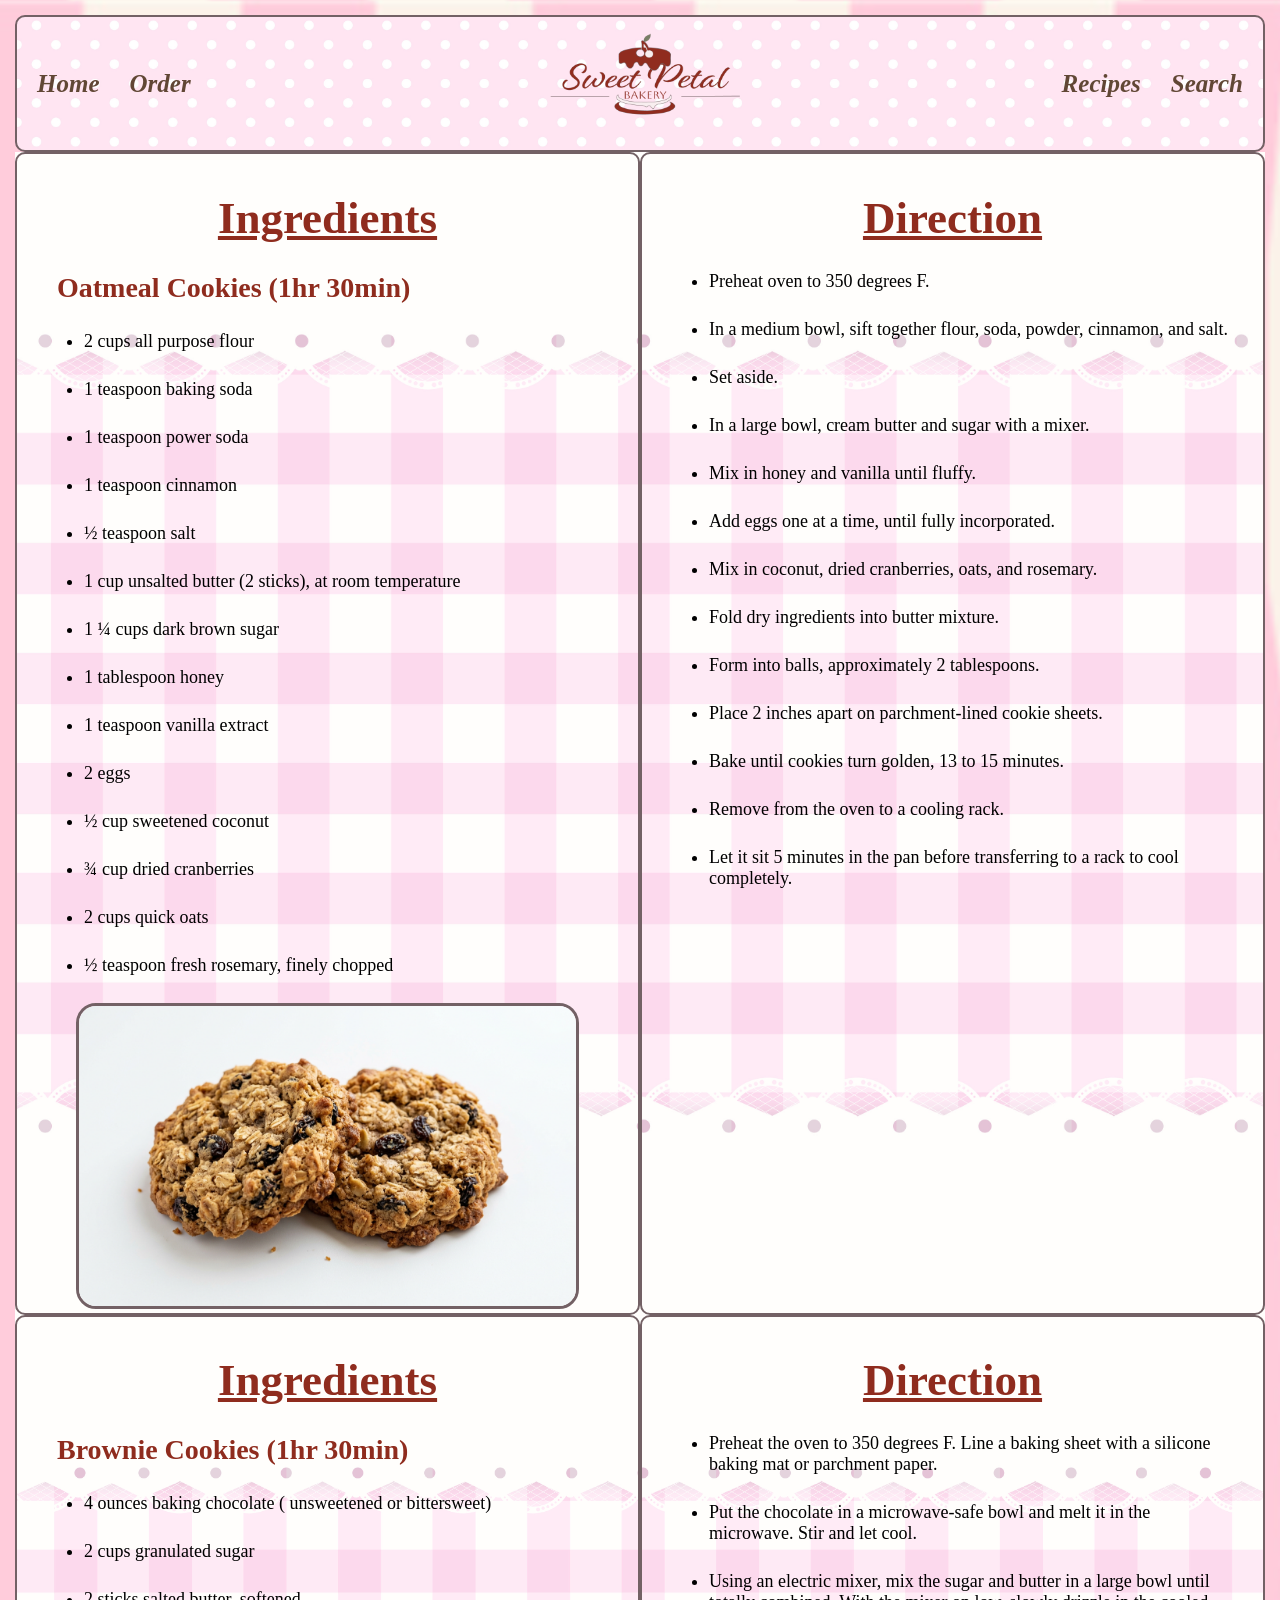
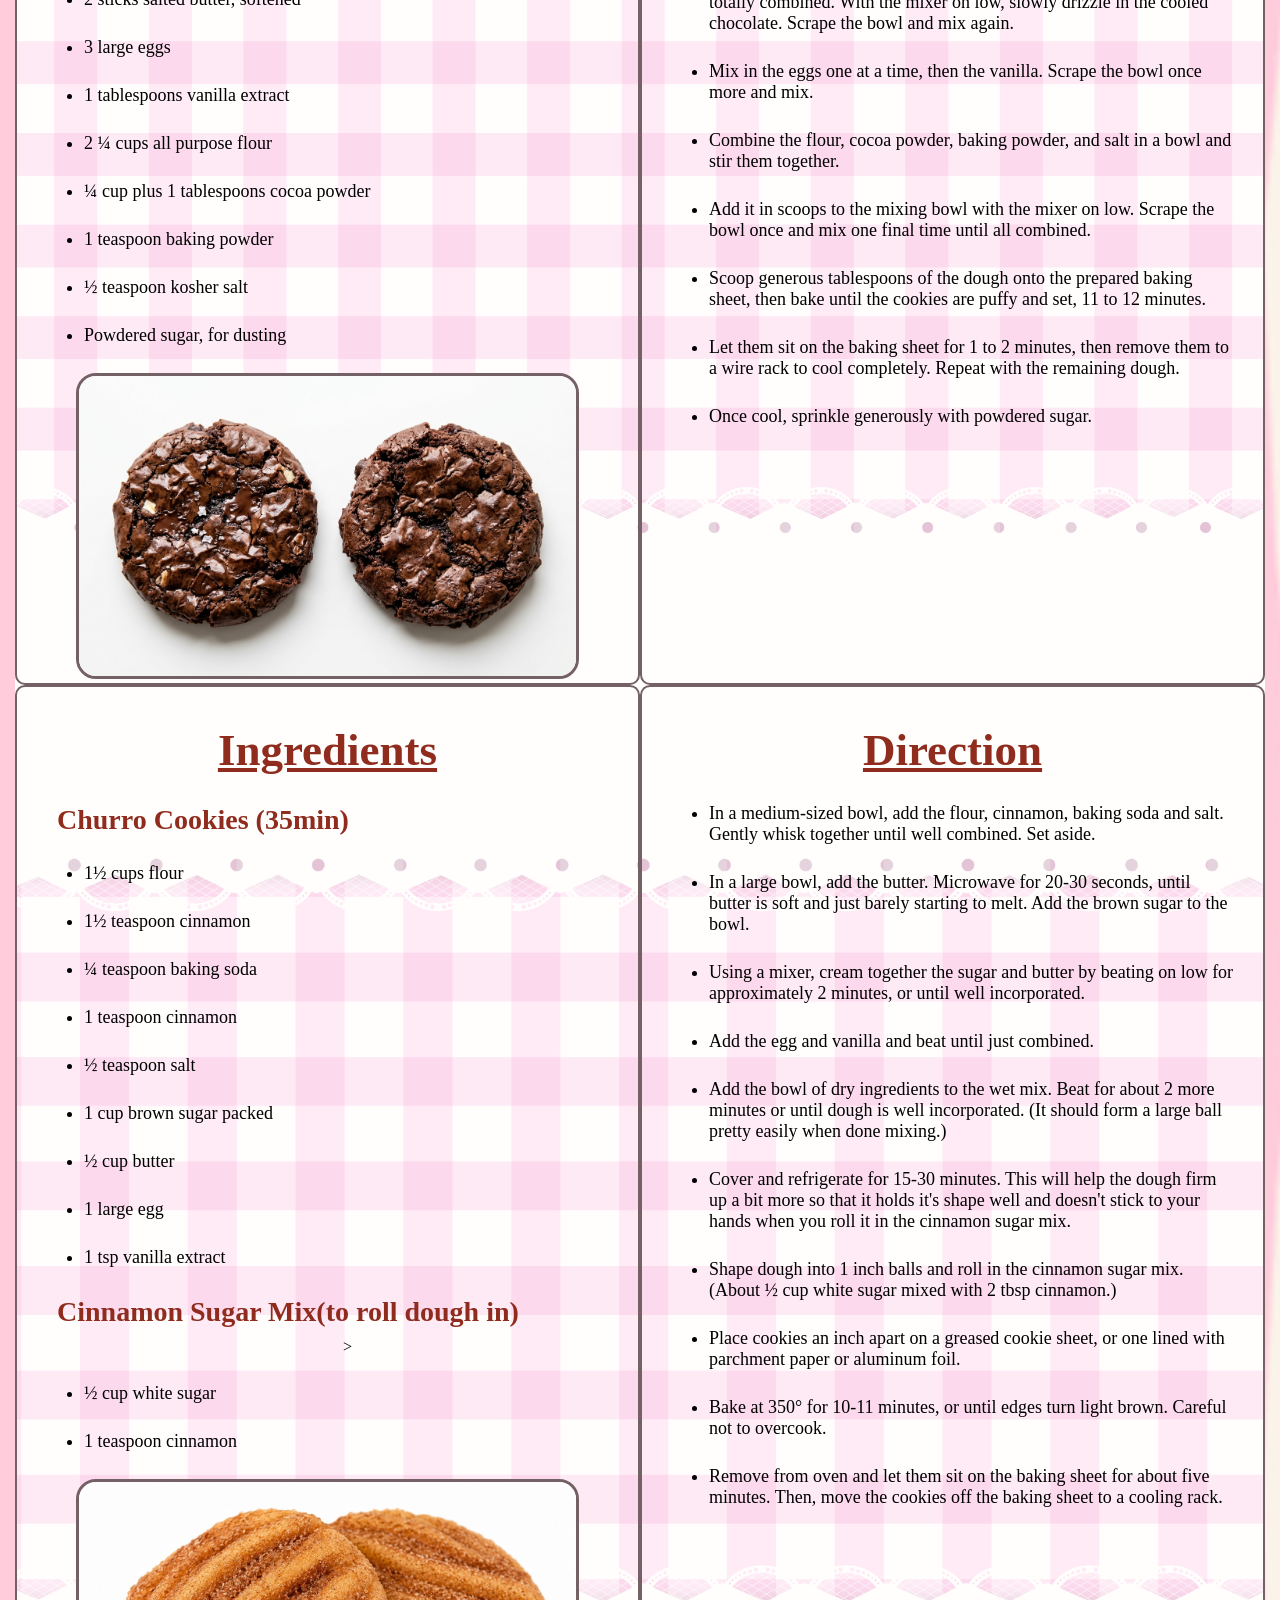
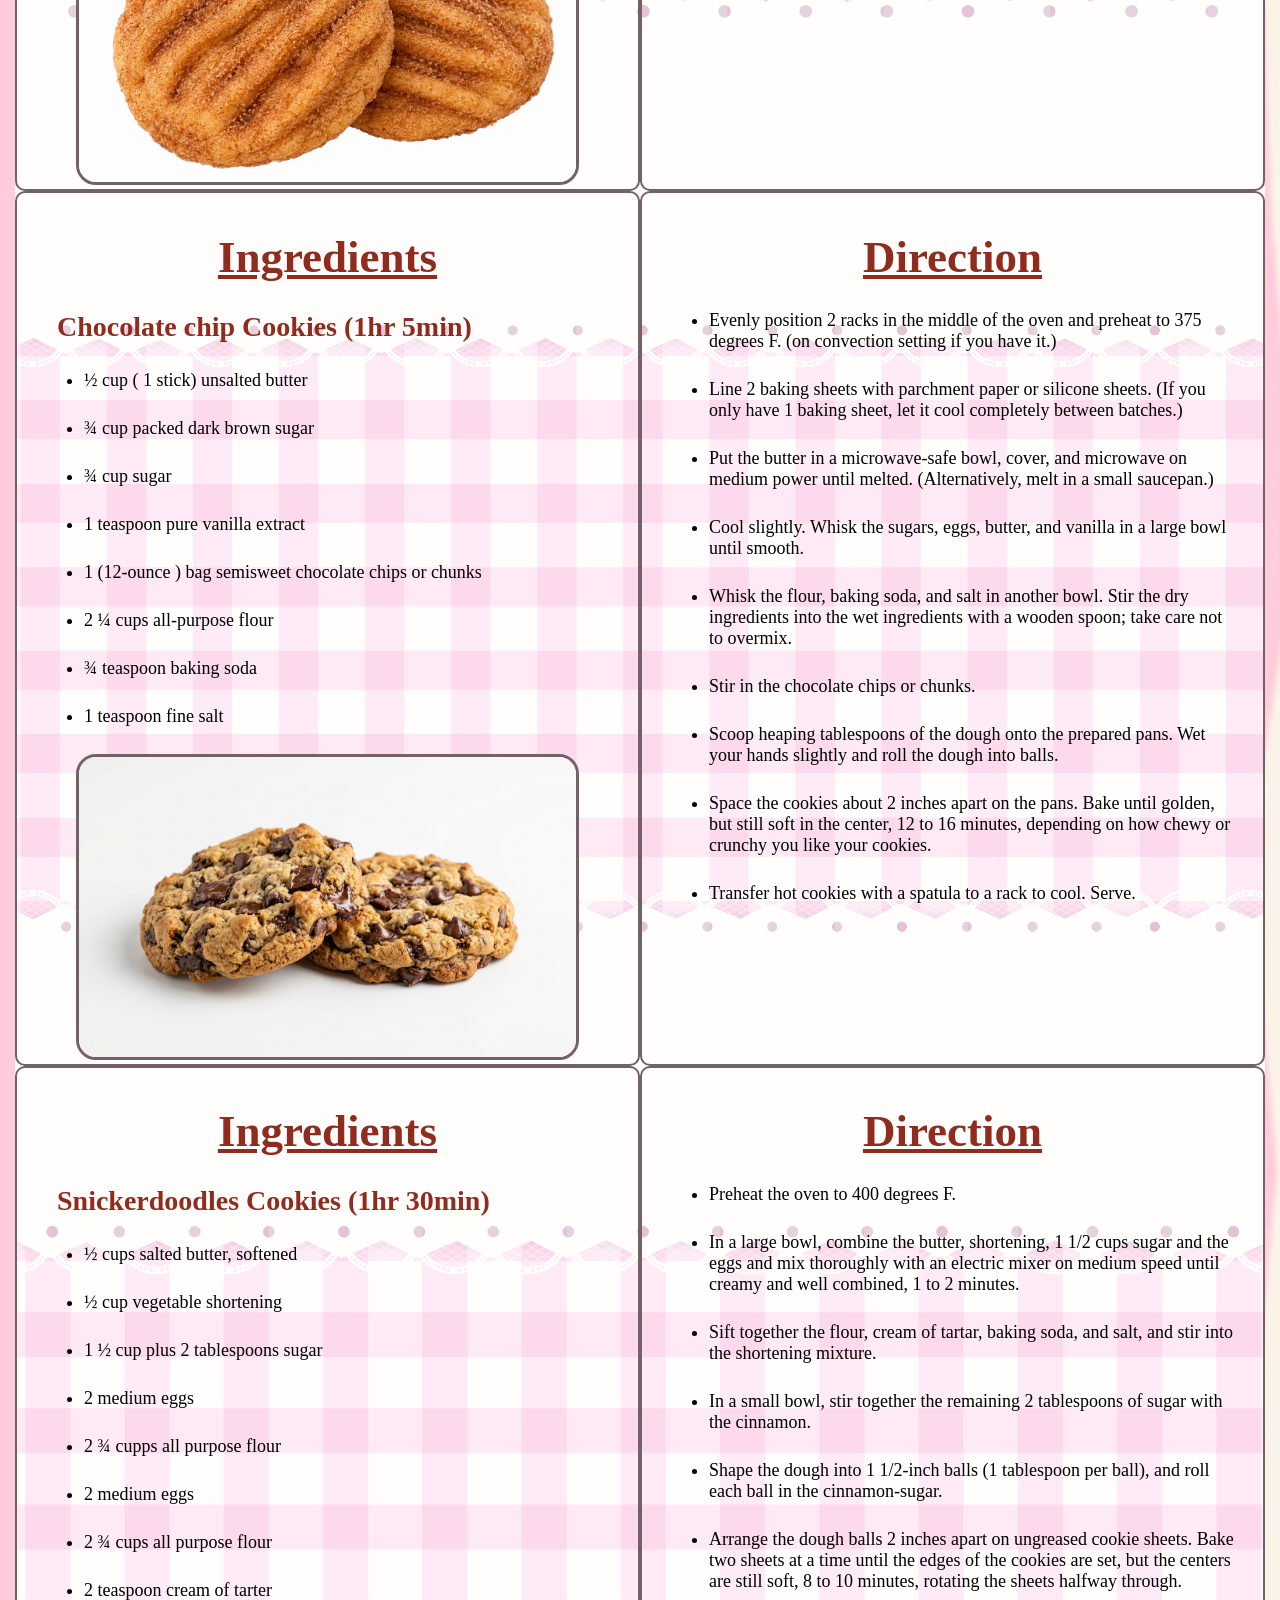
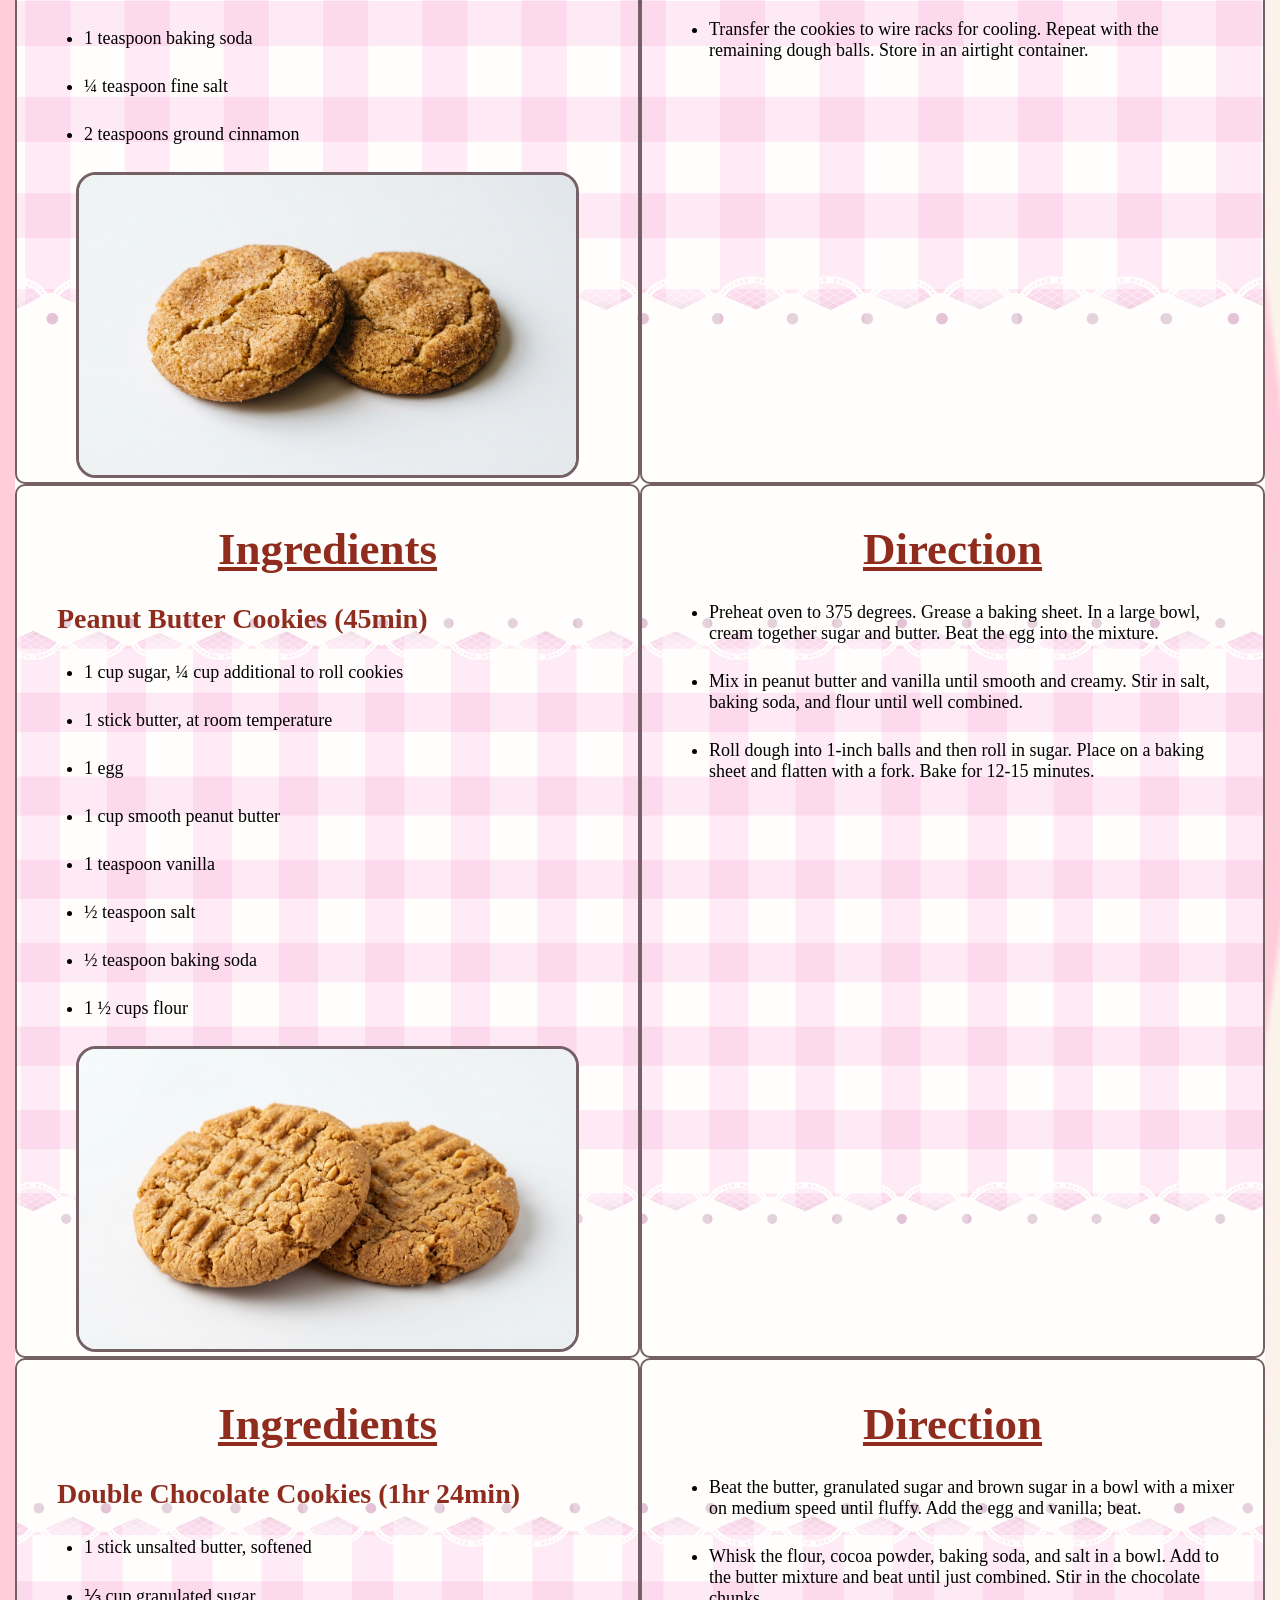
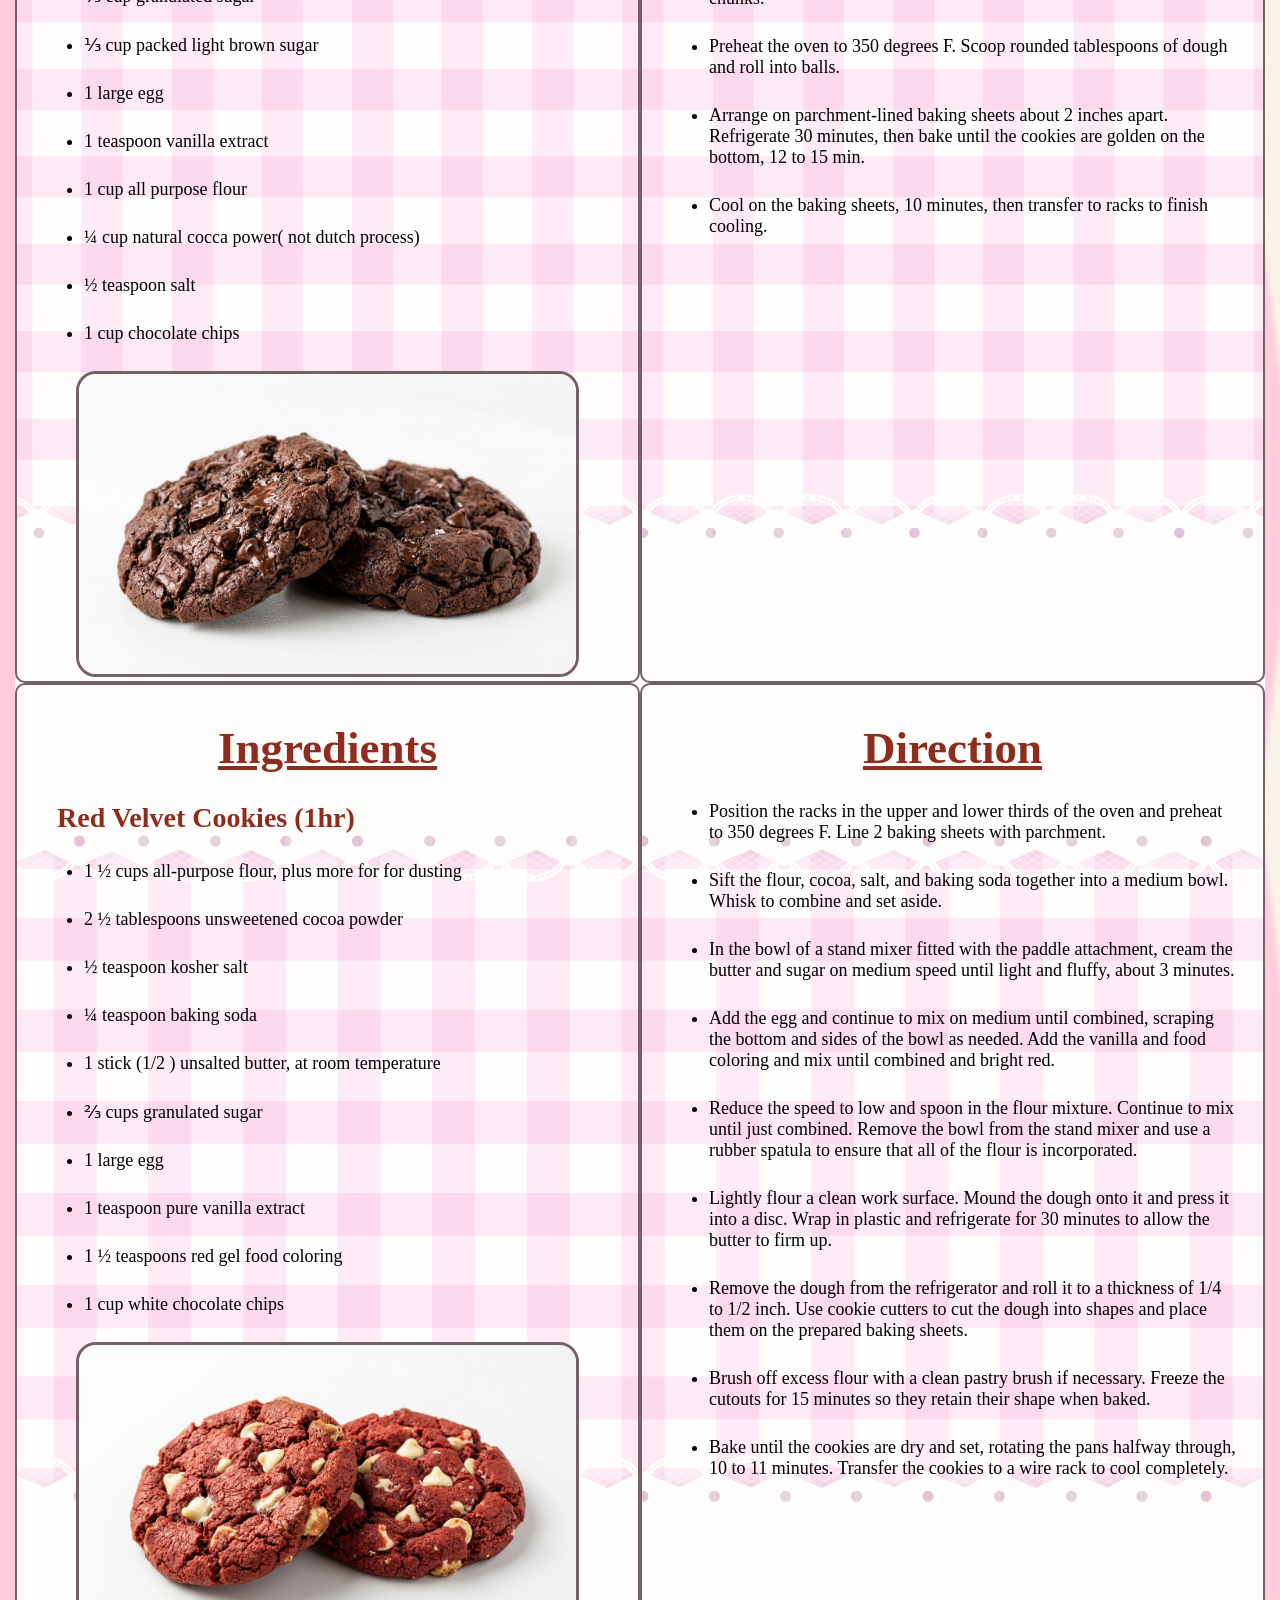
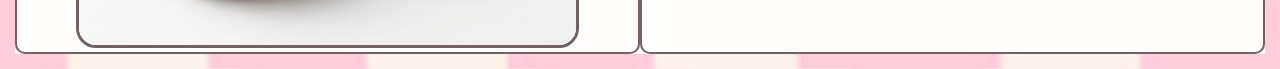
==== cookies.html @ 39dd864c "updated and added new html, css" ====
<!DOCTYPE html>
<html lang="en">
<head>
    <meta charset="UTF-8">
    <meta name="viewport" content="width=device-width, initial-scale=1.0">
    <title>Cookie Recipes</title>
    <link rel="stylesheet" href="cookies.css">
</head>
<body>
      <!--Header-->
    <header>
   <div class="header">
    <nav>
        <div class="nav-left">
            <a href="index.html">Home</a>
            <a href="order.html">Order</a>
        </nav>
       
        <div class="logo">
       <img src="images/logo2.png" alt="Sweet Petal Bakery Logo">
    </div>
    <nav>
        <div class="nav-right">
            <a href="recipes.html">Recipes</a>
            <a href="search">Search</a>
        </div>
    </nav>
    </div>
</header>
<!--Recipes Section-->
<div class="recipe-container">
    <div> <h2>Ingredients</h2>
        <ul>
            <h3>Oatmeal Cookies (1hr 30min)</h3>
            <li>2 cups all purpose flour</li>
            <li>1 teaspoon baking soda</li>
            <li>1 teaspoon power soda</li>
            <li>1 teaspoon cinnamon</li>
            <li>½ teaspoon salt</li>
            <li>1 cup unsalted butter (2 sticks), at room temperature</li>
            <li>1 ¼ cups dark brown sugar</li>
            <li>1 tablespoon honey</li>
            <li>1 teaspoon vanilla extract</li>
            <li>2 eggs</li>
            <li>½ cup sweetened coconut</li>
            <li>¾ cup dried cranberries</li>
            <li>2 cups quick oats</li>
            <li>½ teaspoon fresh rosemary, finely chopped</li>
        </ul>
        <img src="images/oatmeal cookies .png" alt="Oatmeal Cookies">
    </div>
    <div><h2>Direction</h2>
        <ul>
           <li>Preheat oven to 350 degrees F.</li>
        <li>In a medium bowl, sift together flour, soda, powder, cinnamon, and salt. 
        <li>Set aside.</li>
        <li>In a large bowl, cream butter and sugar with a mixer.
        <li> Mix in honey and vanilla until fluffy.</li>
        <li>Add eggs one at a time, until fully incorporated. 
        <li>Mix in coconut, dried cranberries, oats, and rosemary.</li>
        <li>Fold dry ingredients into butter mixture. 
        <li>Form into balls, approximately 2 tablespoons.</li>
        <li>Place 2 inches apart on parchment-lined cookie sheets.</li>
        <li>Bake until cookies turn golden, 13 to 15 minutes.</li>
        <li>Remove from the oven to a cooling rack.
        <li> Let it sit 5 minutes in the pan before transferring to a rack to cool completely.</li>
        </ul>
    </div>
</div>
<div class="recipe-container">
    <div> <h2>Ingredients</h2>
        <ul>
            <h3>Brownie Cookies (1hr 30min)</h3>
            <li>4 ounces baking chocolate ( unsweetened or bittersweet)</li>
            <li>2 cups granulated sugar</li>
            <li>2 sticks salted butter, softened </li>
            <li> 3 large eggs</li>
            <li>1 tablespoons vanilla extract</li>
            <li>2 ¼ cups all purpose flour</li>
            <li>¼  cup plus 1 tablespoons cocoa powder</li>
            <li>1 teaspoon baking powder</li>
            <li>½ teaspoon kosher salt</li>
            <li>Powdered sugar, for dusting</li>
        </ul>
        <img src="images/ brownies cookies .png" alt="Brownies Cookies">
    </div>
    <div><h2>Direction</h2>
        <ul>
        <li>Preheat the oven to 350 degrees F. Line a baking sheet with a silicone baking mat or parchment paper.</li>
        <li>Put the chocolate in a microwave-safe bowl and melt it in the microwave. Stir and let cool.</li>
        <li>Using an electric mixer, mix the sugar and butter in a large bowl until totally combined. With the mixer on low, slowly drizzle in the cooled chocolate. Scrape the bowl and mix again.</li>
        <li>Mix in the eggs one at a time, then the vanilla. Scrape the bowl once more and mix.</li>
        <li>Combine the flour, cocoa powder, baking powder, and salt in a bowl and stir them together.</li>
        <li>Add it in scoops to the mixing bowl with the mixer on low. Scrape the bowl once and mix one final time until all combined.</li>
        <li>Scoop generous tablespoons of the dough onto the prepared baking sheet, then bake until the cookies are puffy and set, 11 to 12 minutes.</li>
        <li>Let them sit on the baking sheet for 1 to 2 minutes, then remove them to a wire rack to cool completely. Repeat with the remaining dough.</li>
       <li>Once cool, sprinkle generously with powdered sugar.</li>
    </ul>
    </div>
    </div><div class="recipe-container">
    <div> <h2>Ingredients</h2>
        <ul>
            <h3> Churro Cookies (35min)</h3>
            <li>1½ cups flour</li>
            <li>1½ teaspoon cinnamon</li>
            <li>¼ teaspoon baking soda</li>
            <li>1 teaspoon cinnamon</li>
            <li>½ teaspoon salt</li>
            <li>1 cup brown sugar packed</li>
            <li>½ cup butter</li>
            <li>1 large egg</li>
            <li>1 tsp vanilla extract</li>
            <h3>Cinnamon Sugar Mix(to roll dough in)</h3>>
            <li>½ cup white sugar</li>
            <li>1 teaspoon cinnamon</li>
        </ul>
        <img src="images/Churro.jpg" alt="Churro Cookies">
    </div>
    <div><h2>Direction</h2>
        <ul>
           <li>In a medium-sized bowl, add the flour, cinnamon, baking soda and salt. Gently whisk together until well combined. Set aside.</li>
        <li>In a large bowl, add the butter. Microwave for 20-30 seconds, until butter is soft and just barely starting to melt. Add the brown sugar to the bowl.</li>
        <li>Using a mixer, cream together the sugar and butter by beating on low for approximately 2 minutes, or until well incorporated.</li>
        <li>Add the egg and vanilla and beat until just combined.</li>
        <li>Add the bowl of dry ingredients to the wet mix. Beat for about 2 more minutes or until dough is well incorporated. (It should form a large ball pretty easily when done mixing.)</li>
        <li>Cover and refrigerate for 15-30 minutes. This will help the dough firm up a bit more so that it holds it's shape well and doesn't stick to your hands when you roll it in the cinnamon sugar mix.</li>
        <li>Shape dough into 1 inch balls and roll in the cinnamon sugar mix. (About ½ cup white sugar mixed with 2 tbsp cinnamon.)</li>
        <li>Place cookies an inch apart on a greased cookie sheet, or one lined with parchment paper or aluminum foil.</li>
        <li>Bake at 350° for 10-11 minutes, or until edges turn light brown. Careful not to overcook.</li>
        <li>Remove from oven and let them sit on the baking sheet for about five minutes. Then, move the cookies off the baking sheet to a cooling rack.</li>
        </ul>
    </div>
    </div>
    <div class="recipe-container">
    <div> <h2>Ingredients</h2>
        <ul>
            <h3>Chocolate chip Cookies (1hr 5min)</h3>
            <li>½ cup ( 1 stick) unsalted butter</li>
            <li>¾ cup packed dark brown sugar</li>
            <li>¾ cup sugar</li>
            <li>1 teaspoon pure vanilla extract</li>
            <li>1 (12-ounce ) bag semisweet chocolate chips or chunks</li>
            <li>2 ¼ cups all-purpose flour</li>
            <li>¾ teaspoon baking soda</li>
            <li>1 teaspoon fine salt</li>
        </ul>
        <img src="images/chocolate cookie .png" alt="Chocolate Cookies">
    </div>
    <div><h2>Direction</h2>
        <ul>
        <li>Evenly position 2 racks in the middle of the oven and preheat to 375 degrees F. (on convection setting if you have it.)</li>
        <li>Line 2 baking sheets with parchment paper or silicone sheets. (If you only have 1 baking sheet, let it cool completely between batches.)</li> 
        <li>Put the butter in a microwave-safe bowl, cover, and microwave on medium power until melted. (Alternatively, melt in a small saucepan.)</li>
        <li>Cool slightly. Whisk the sugars, eggs, butter, and vanilla in a large bowl until smooth.</li>
        <li>Whisk the flour, baking soda, and salt in another bowl. Stir the dry ingredients into the wet ingredients with a wooden spoon; take care not to overmix.</li>
        <li>Stir in the chocolate chips or chunks.</li> 
        <li>Scoop heaping tablespoons of the dough onto the prepared pans. Wet your hands slightly and roll the dough into balls.</li>
        <li>Space the cookies about 2 inches apart on the pans. Bake until golden, but still soft in the center, 12 to 16 minutes, depending on how chewy or crunchy you like your cookies.</li> 
        <li>Transfer hot cookies with a spatula to a rack to cool. Serve.</li>
        </ul>
    </div>
    </div>
    <div class="recipe-container">
    <div> <h2>Ingredients</h2>
        <ul>
            <h3>Snickerdoodles Cookies (1hr 30min)</h3>
           <li>½ cups salted butter, softened </li>
           <li> ½ cup vegetable shortening</li>
            <li>1 ½ cup plus 2 tablespoons sugar</li>
           <li>2 medium eggs</li>
           <li> 2 ¾ cupps all purpose flour</li>
           <li>2 medium eggs</li>
            <li>2 ¾ cups all purpose flour</li>
           <li> 2 teaspoon cream of tarter</li>
            <li>1 teaspoon baking soda</li>
           <li> ¼ teaspoon fine salt</li>
           <li> 2 teaspoons ground cinnamon</li>

        </ul>
        <img src="images/snickerdooble cookies.png" alt="Snickerdoodles Cookies">
    </div>
    <div><h2>Direction</h2>
        <ul>
           <li>Preheat the oven to 400 degrees F.</li>
        <li>In a large bowl, combine the butter, shortening, 1 1/2 cups sugar and the eggs and mix thoroughly with an electric mixer on medium speed until creamy and well combined, 1 to 2 minutes.</li>
        <li>Sift together the flour, cream of tartar, baking soda, and salt, and stir into the shortening mixture.</li>
        <li>In a small bowl, stir together the remaining 2 tablespoons of sugar with the cinnamon.</li>
        <li>Shape the dough into 1 1/2-inch balls (1 tablespoon per ball), and roll each ball in the cinnamon-sugar.</li>
        <li>Arrange the dough balls 2 inches apart on ungreased cookie sheets. Bake two sheets at a time until the edges of the cookies are set, but the centers are still soft, 8 to 10 minutes, rotating the sheets halfway through.</li>
        <li>Transfer the cookies to wire racks for cooling. Repeat with the remaining dough balls. Store in an airtight container.</li>
        </ul>
    </div>
    </div>
    <div class="recipe-container">
    <div> <h2>Ingredients</h2>
        <ul>
            <h3>Peanut Butter Cookies (45min)</h3>
           <li>1 cup sugar, ¼ cup additional to roll cookies</li>
           <li>1 stick butter, at room temperature</li>
            <li>1 egg</li>
           <li>1 cup smooth peanut butter</li>
           <li>1 teaspoon vanilla</li>
           <li>½ teaspoon salt</li>
            <li>½ teaspoon baking soda</li>
           <li> 1 ½ cups flour</li>
        </ul>
        <img src="images/peanut butter cookies .png" alt="Peanut Butter Cookies">
    </div>
    <div><h2>Direction</h2>
        <ul>
            <li>Preheat oven to 375 degrees. Grease a baking sheet. In a large bowl, cream together sugar and butter. Beat the egg into the mixture.</li>
            <li> Mix in peanut butter and vanilla until smooth and creamy. Stir in salt, baking soda, and flour until well combined.</li>
            <li>Roll dough into 1-inch balls and then roll in sugar. Place on a baking sheet and flatten with a fork. Bake for 12-15 minutes.</li>
        </ul>
    </div>
    </div>
    <div class="recipe-container">
    <div> <h2>Ingredients</h2>
        <ul>
            <h3>Double Chocolate Cookies (1hr 24min)</h3>
           <li>1 stick unsalted butter, softened </li>
           <li> ⅓ cup granulated sugar</li>
            <li>⅓ cup packed light brown sugar</li>
           <li>1 large egg</li>
           <li> 1 teaspoon vanilla extract</li>
           <li>1 cup all purpose flour</li>
            <li>¼ cup natural cocca power( not dutch process)</li>
           <li> ½ teaspoon salt</li>
            <li>1 cup chocolate chips</li>
        </ul>
        <img src="images/ double chocolate cookie .png" alt="Double Chcoclate chips Cookies">
    </div>
    <div><h2>Direction</h2>
        <ul>
            <li>Beat the butter, granulated sugar and brown sugar in a bowl with a mixer on medium speed until fluffy. Add the egg and vanilla; beat.</li>
            <li>Whisk the flour, cocoa powder, baking soda, and salt in a bowl. Add to the butter mixture and beat until just combined. Stir in the chocolate chunks.</li>
            <li>Preheat the oven to 350 degrees F. Scoop rounded tablespoons of dough and roll into balls.</li>
            <li>Arrange on parchment-lined baking sheets about 2 inches apart. Refrigerate 30 minutes, then bake until the cookies are golden on the bottom, 12 to 15 min.</li>
            <li>Cool on the baking sheets, 10 minutes, then transfer to racks to finish cooling.</li>
        </ul>
    </div>
    </div><div class="recipe-container">
    <div> <h2>Ingredients</h2>
        <ul>
            <h3>Red Velvet Cookies (1hr)</h3>
           <li>1 ½ cups all-purpose flour, plus more for for dusting </li>
           <li> 2 ½ tablespoons unsweetened cocoa powder</li>
            <li>½ teaspoon kosher salt</li>
           <li>¼ teaspoon baking soda</li>
           <li> 1 stick (1/2 ) unsalted butter, at room temperature</li>
           <li>⅔ cups granulated sugar</li>
            <li>1 large egg</li>
           <li> 1 teaspoon pure vanilla extract</li>
            <li>1 ½ teaspoons red gel food coloring</li>
           <li> 1 cup white chocolate chips</li>
        </ul>
        <img src="images/ red velvet cookie.png" alt="Red Velvet Cookies">
    </div>
    <div><h2>Direction</h2>
        <ul>
           <li>Position the racks in the upper and lower thirds of the oven and preheat to 350 degrees F. Line 2 baking sheets with parchment.</li>
            <li>Sift the flour, cocoa, salt, and baking soda together into a medium bowl. Whisk to combine and set aside.</li>
            <li>In the bowl of a stand mixer fitted with the paddle attachment, cream the butter and sugar on medium speed until light and fluffy, about 3 minutes.</li>
            <li>Add the egg and continue to mix on medium until combined, scraping the bottom and sides of the bowl as needed. Add the vanilla and food coloring and mix until combined and bright red.</li>
            <li>Reduce the speed to low and spoon in the flour mixture. Continue to mix until just combined. Remove the bowl from the stand mixer and use a rubber spatula to ensure that all of the flour is incorporated.</li>
            <li>Lightly flour a clean work surface. Mound the dough onto it and press it into a disc. Wrap in plastic and refrigerate for 30 minutes to allow the butter to firm up.</li>
            <li>Remove the dough from the refrigerator and roll it to a thickness of 1/4 to 1/2 inch. Use cookie cutters to cut the dough into shapes and place them on the prepared baking sheets.</li>
            <li>Brush off excess flour with a clean pastry brush if necessary. Freeze the cutouts for 15 minutes so they retain their shape when baked.</li>
            <li>Bake until the cookies are dry and set, rotating the pans halfway through, 10 to 11 minutes. Transfer the cookies to a wire rack to cool completely.</li>
      
        </ul>
    </div>
    </div>

<div class="clearfix"></div>
</body>
</html>
---- cookies.css ----
body{ 
    margin:0;
    padding: 15px;
    background-color:#F7ECED ;
    background-image: url(images/lines.jpeg);
    background-size: cover;
    background-position: center;
    font-family:'Times New Roman', Times, serif;
}
.header{
    display:flex;
    justify-content:space-between;
    align-items:center;
    background-image: url(images/dots\ .jpeg);
    background-size: cover;
    background-position: center;
    border-radius: 10px;
    border: 2px solid #736165;
    min-height: 120px;
}
.nav-left{
    justify-content: flex-end;
    display: flex;
    gap: 30px;
    padding: 20px;
    align-items: center;
    font-size: 25px;
    font-style: italic;
    font-weight: bold;
    font-family: bodoni book, serif;

}
.nav-right{
    justify-content: flex-start;
    font-size: 25px;
    display: flex;
    align-items: center;
    gap: 30px;
    padding: 20px;
    font-weight: bold;
    font-family: bodoni book, serif;
    font-style: italic;

}
.nav-left a, .nav-right a{
    text-decoration: none;
    color: #614735;
    align-items: center;
    display: flex;
}
.logo img{
    width: 200px;
    height: auto;
    object-fit: cover;
    margin-left: 10%;
}

.recipe-container{ 
    display:flex;
    flex-direction: row;
    background-image: url(images/bow1.jpeg);
    background-size: cover;
    background-position: center;
}
.recipe-container div{
     gap:10px;
    width: 350%;
    box-sizing: border-box;
    border: 2px solid #736165;
    border-radius: 10px;
    text-align: center;
}
.recipe-container h2{
     font-size: 45px;
    text-align: center;
    font-weight: bold;
    color: #8F2C1E;
    text-decoration: underline;
    font-weight: bold;
    font-family:Marlon, cursive;
    margin-bottom: 10px;
}
.recipe-container h3{
     font-size: 28px;
      text-align: left;
    font-weight: bold;
    color: #8F2C1E;
    font-weight: bold;
    font-family:Marlon, serif;
    margin-bottom: 10px;
}

.recipe-container li{
     margin-bottom: 10px;
    text-align: left;
    font-family: bodoni book, serif;
    font-size: 18px;
    margin: 27px;
}
.recipe-container img{
    width: 80%;
    height: 300px;
    border-radius: 20px;
    border: 3px solid #736165;
    object-fit: cover;
}
more-info{
    display: none;}

@media only screen and (max-width: 700px) {
    .favorites{
        width: 40.999%;
        margin: 7px 0;
    }}
@media only screen and (max-width: 1000px) {
    .gallery img{
        width: 60%;
        height: 150px;
    }
}
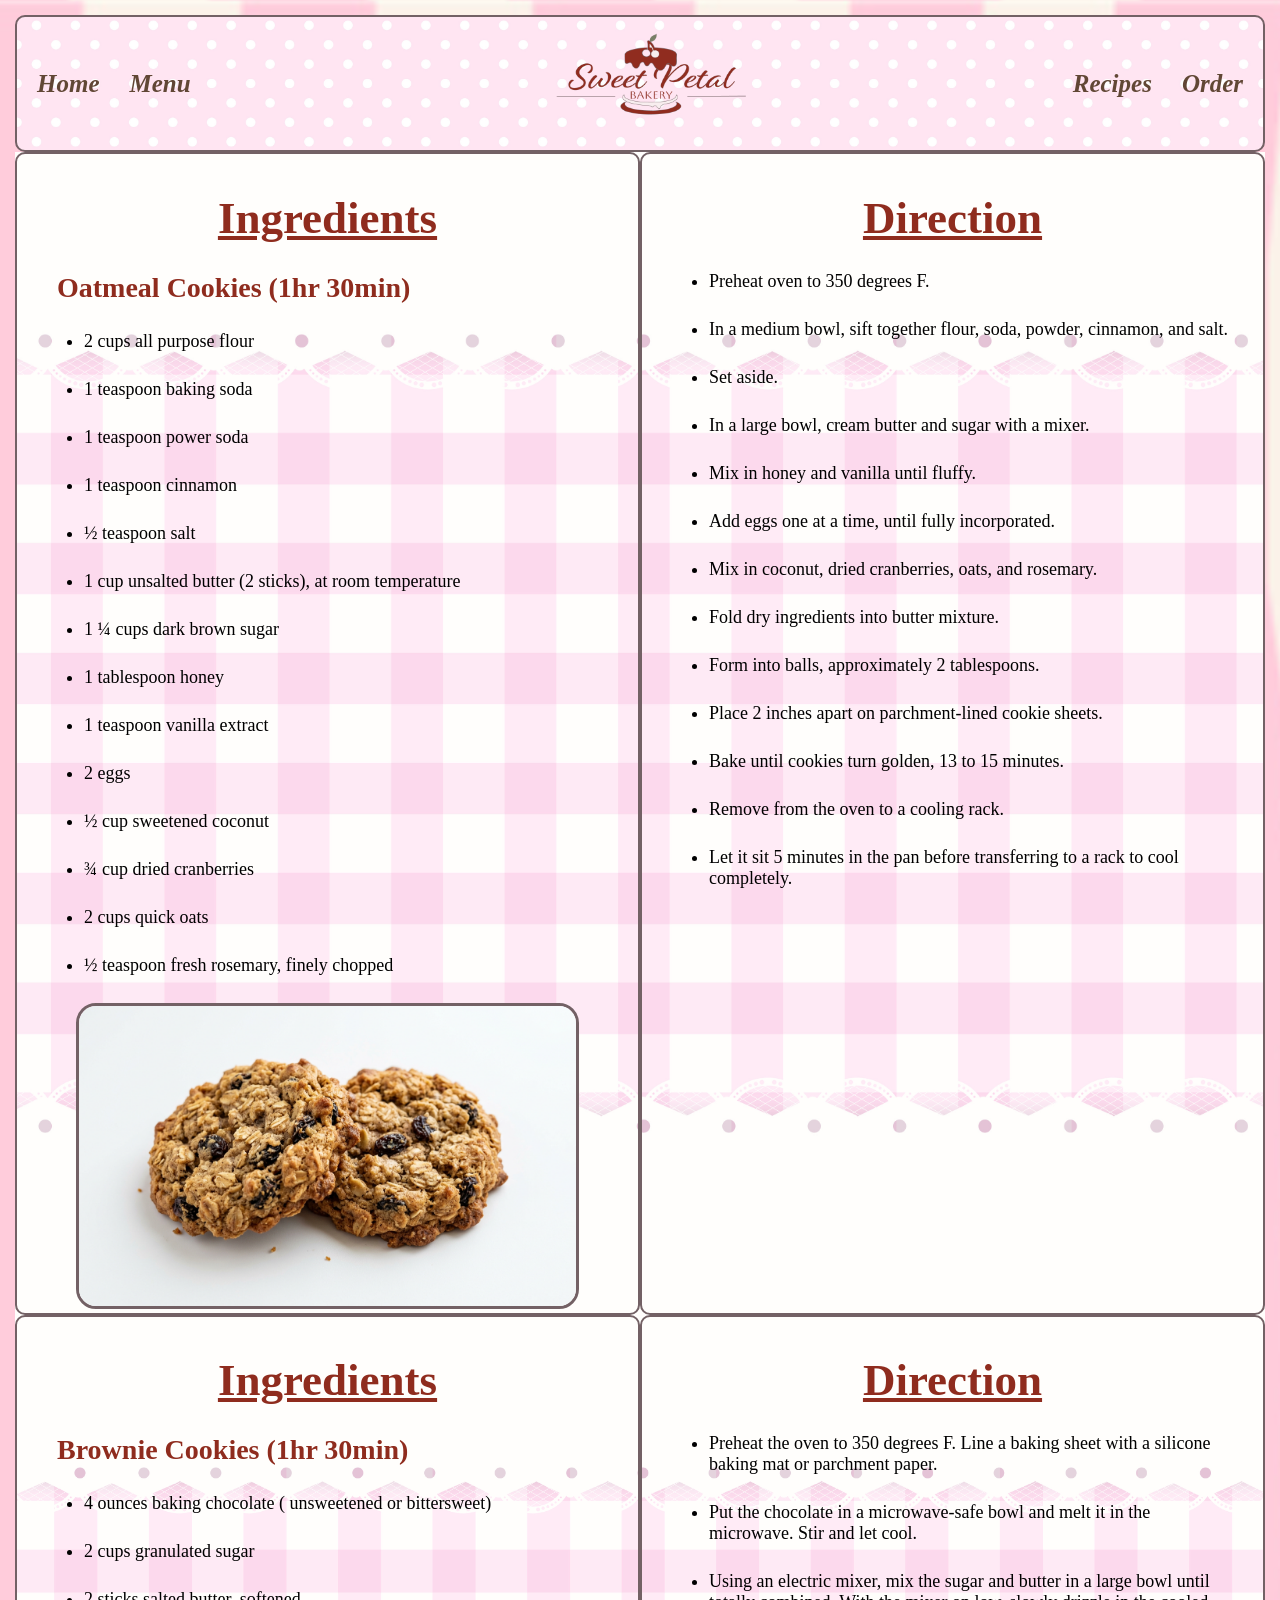
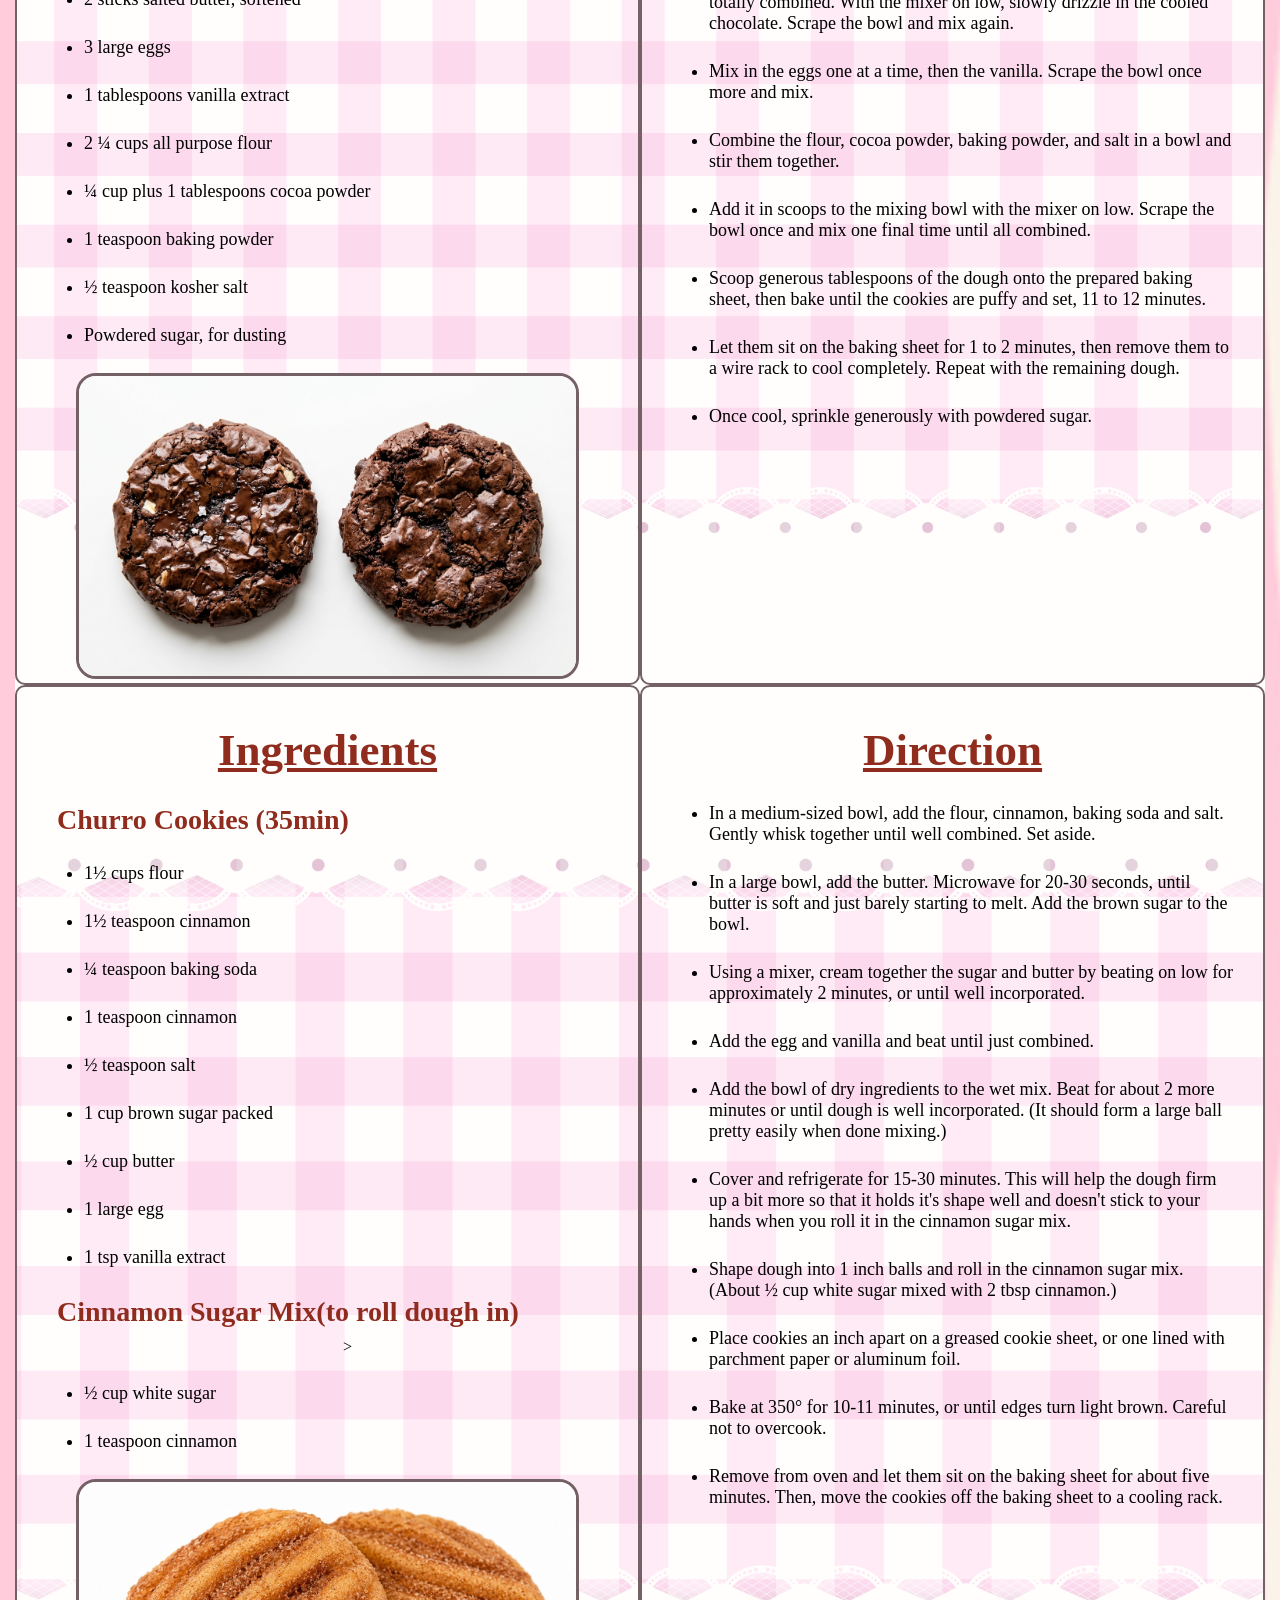
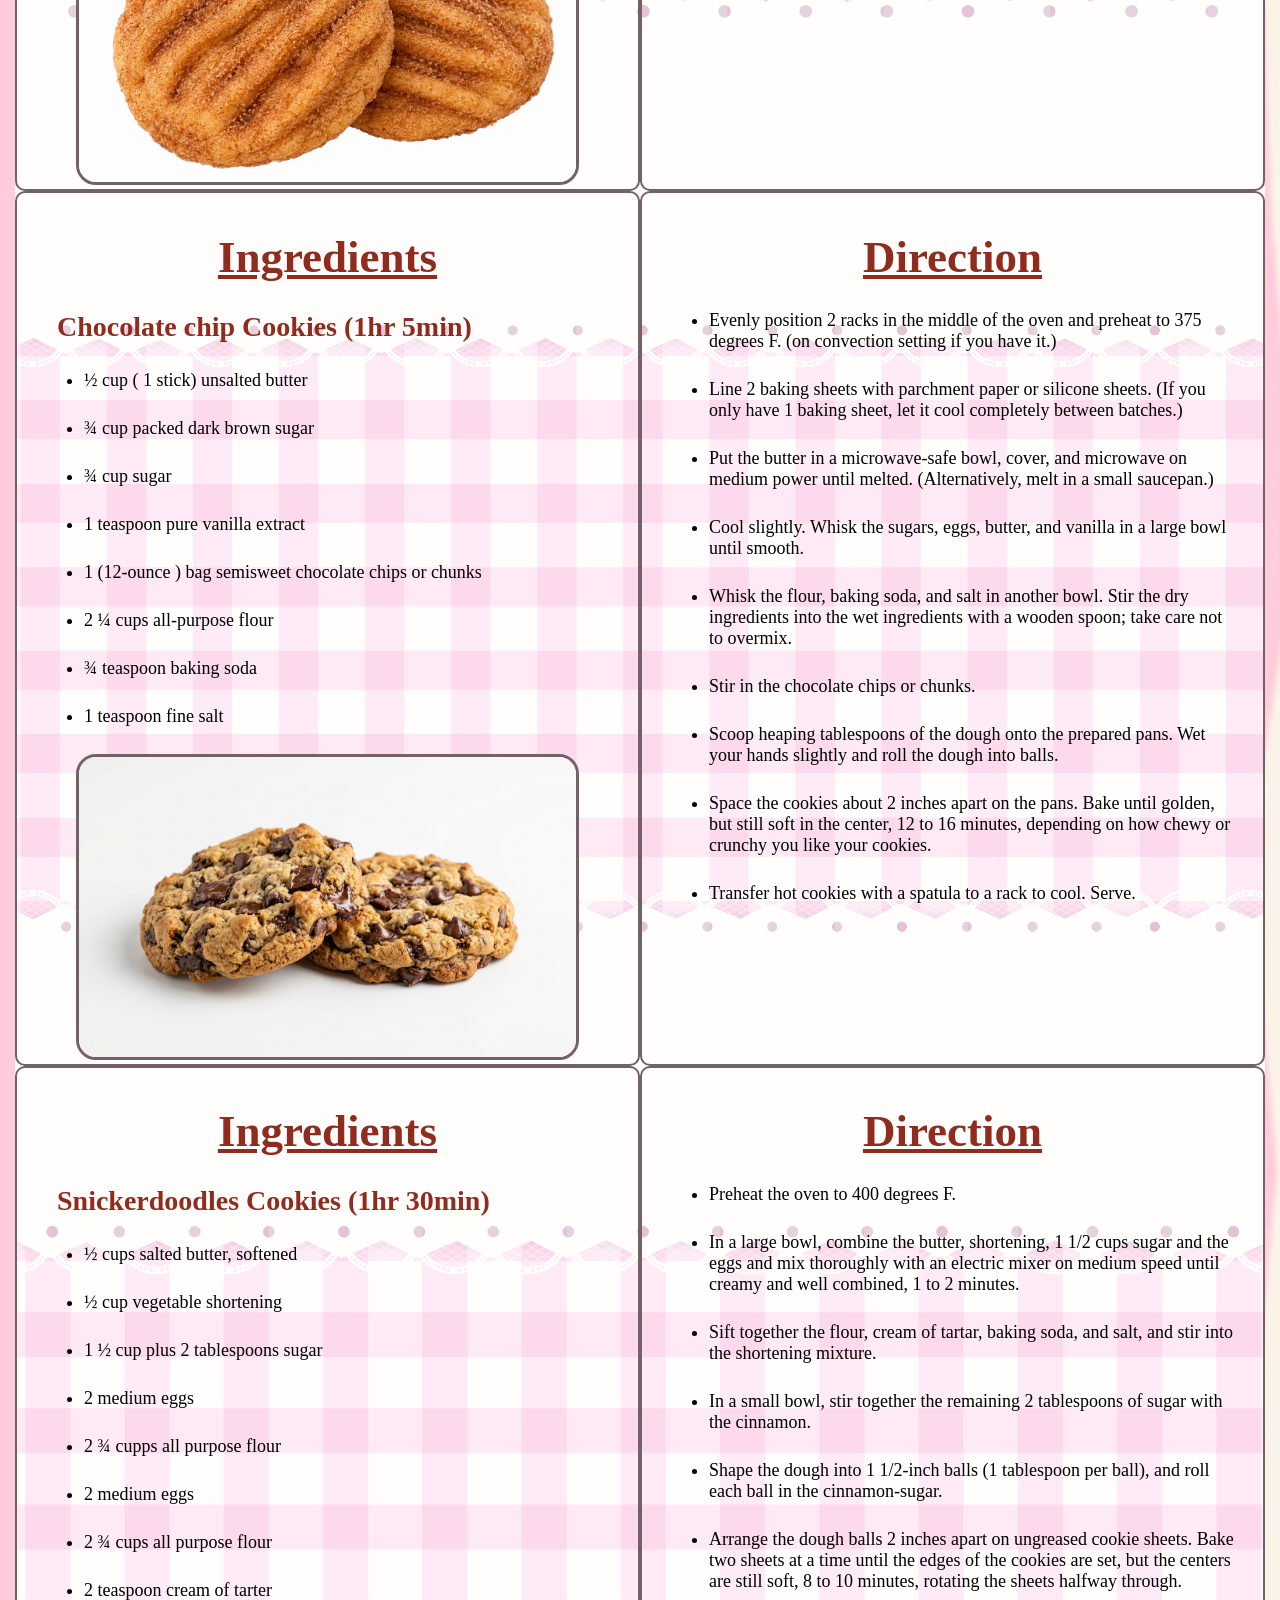
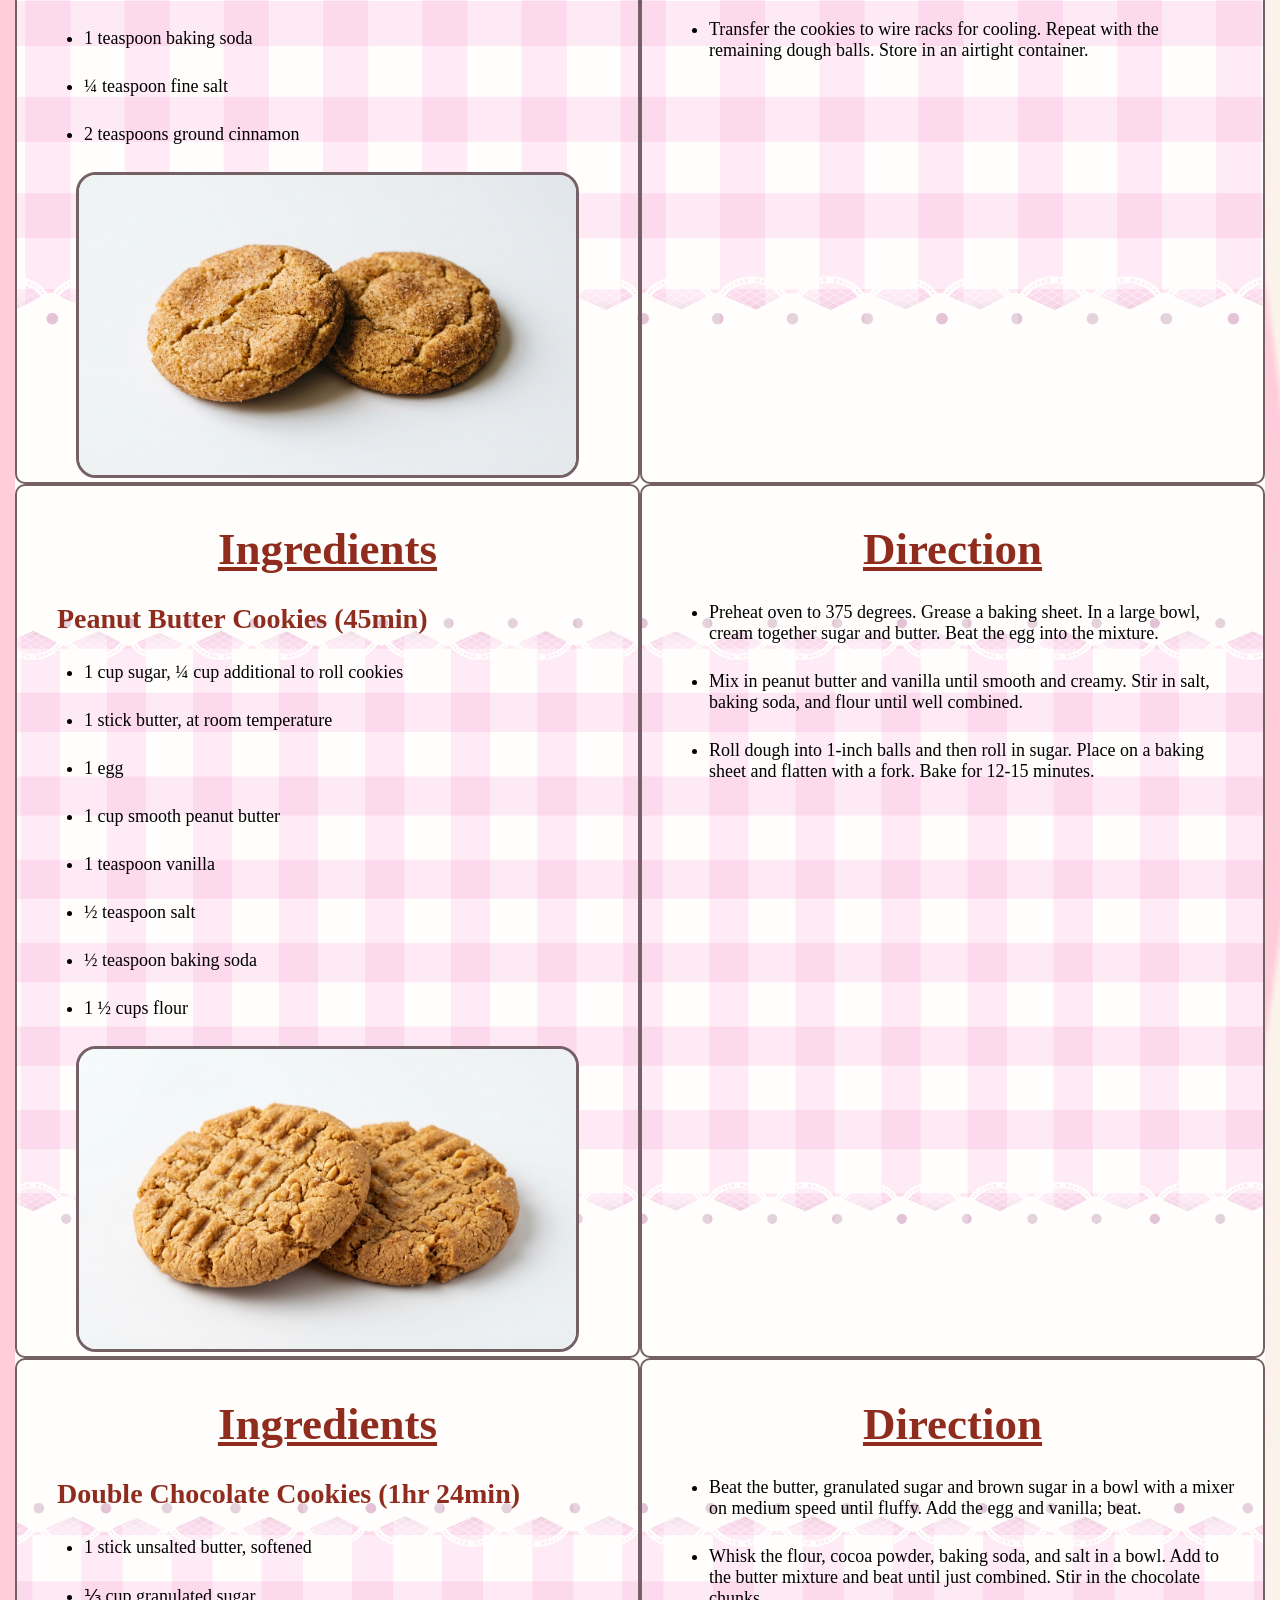
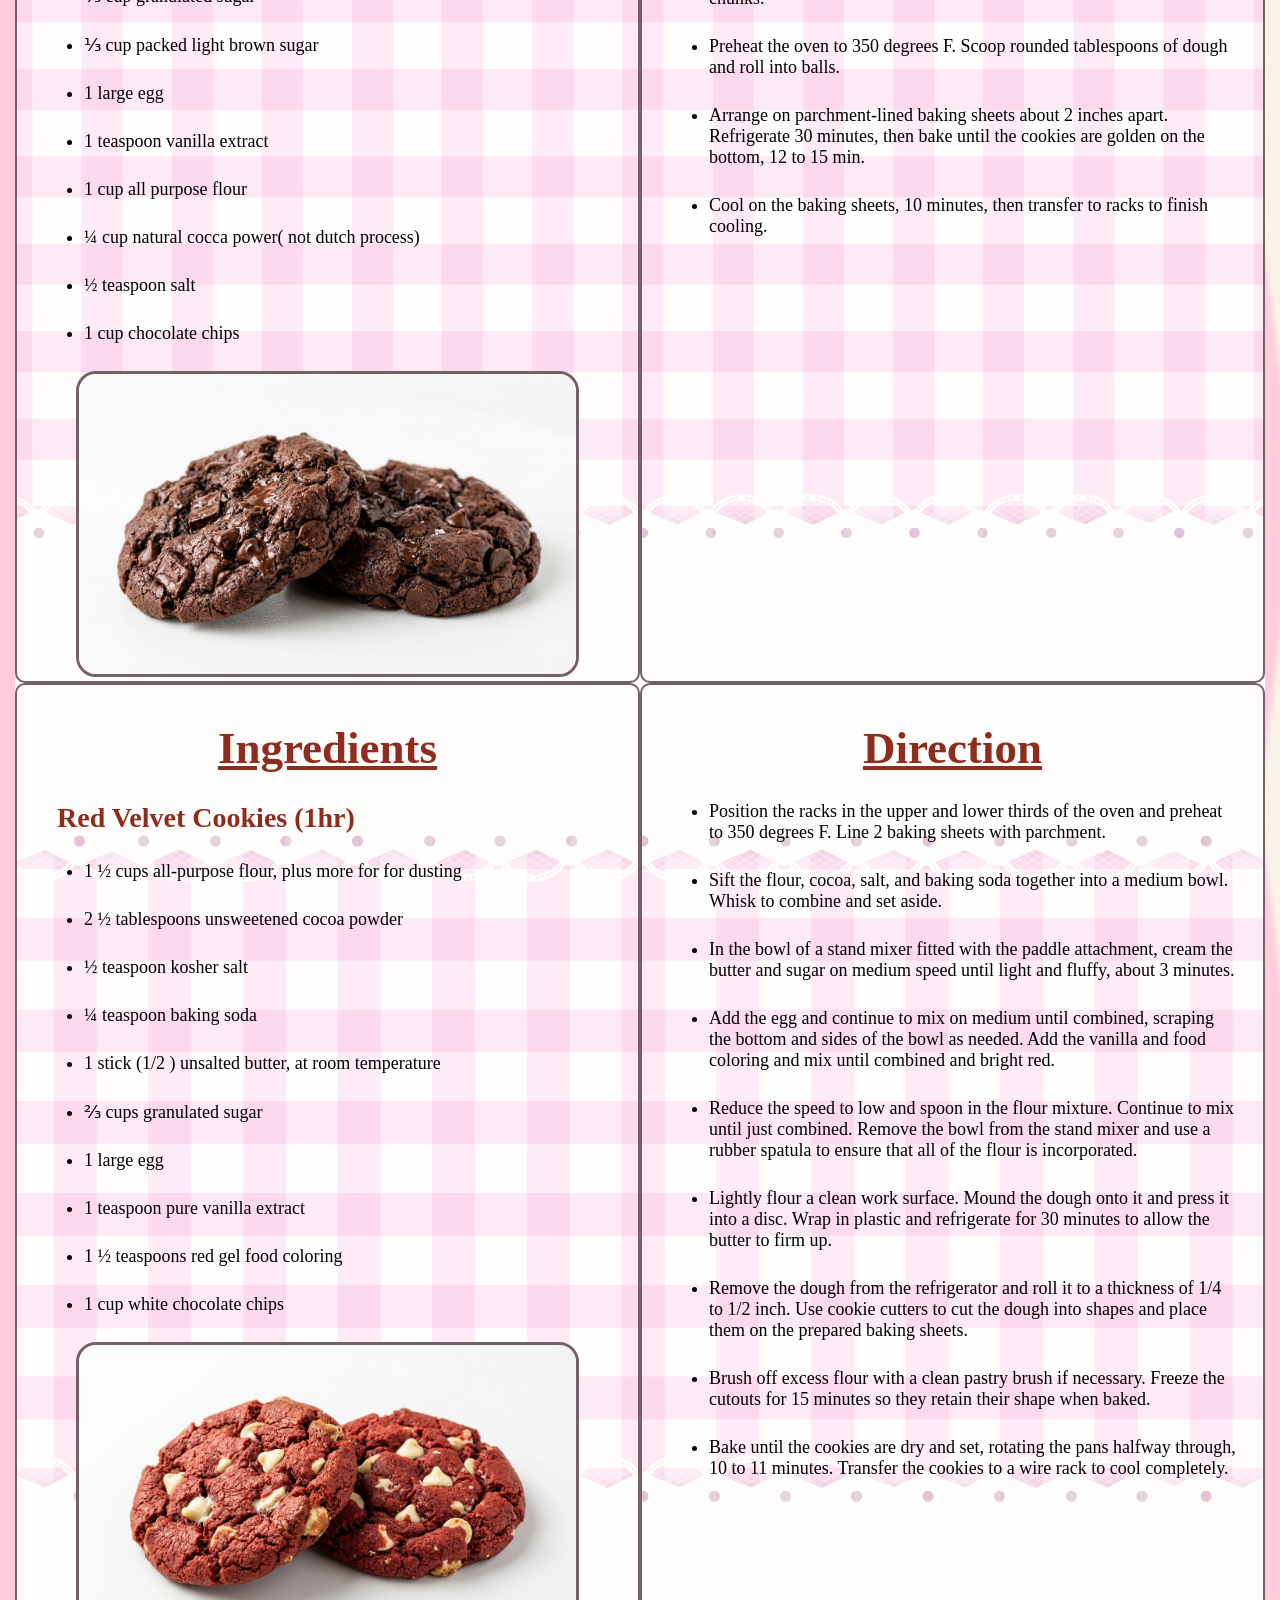
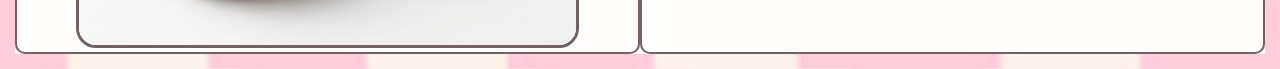
==== commit bbb33cd0: "updated" ====
--- a/cookies.html
+++ b/cookies.html
@@ -13,7 +13,7 @@
     <nav>
         <div class="nav-left">
             <a href="index.html">Home</a>
-            <a href="order.html">Order</a>
+             <a href="menu.html">Menu</a>
         </nav>
        
         <div class="logo">
@@ -22,7 +22,7 @@
     <nav>
         <div class="nav-right">
             <a href="recipes.html">Recipes</a>
-            <a href="search">Search</a>
+            <a href="order.html">Order</a>
         </div>
     </nav>
     </div>
